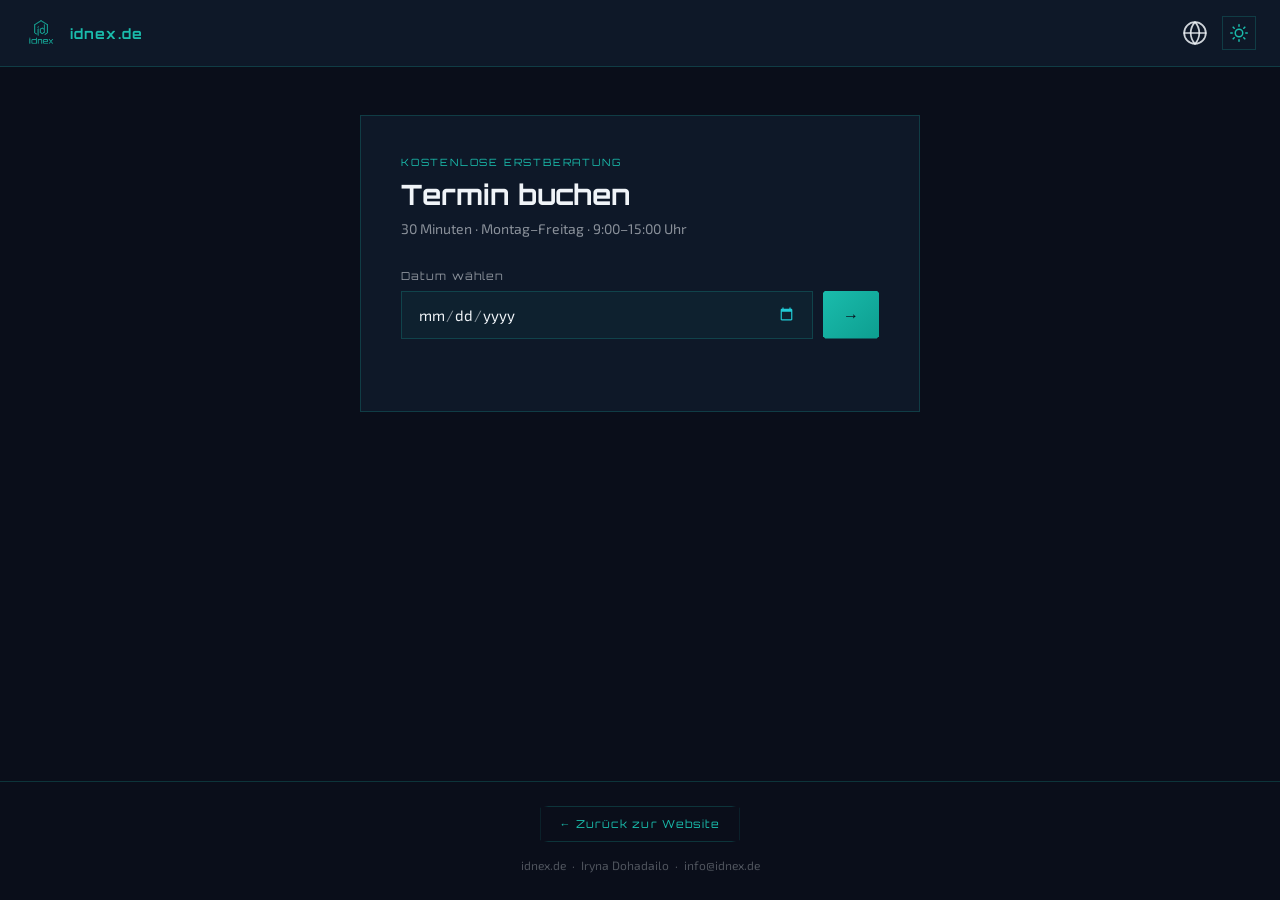
==== book.html @ 9dc83cd9 "feat: booking page, DSGVO consent, contact redesign, root domain - Add book.html: custom ERPNext app" ====
<!DOCTYPE html>
<html lang="de">
<head>
  <meta charset="UTF-8">
  <meta name="viewport" content="width=device-width, initial-scale=1.0">
  <title>Termin buchen — idnex.de</title>
  <meta name="description" content="Kostenlose Erstberatung buchen mit Iryna Dohadailo — IT-Automatisierung, ERPNext, Hamburg/Deutschland.">
  <meta name="robots" content="noindex">
  <script>(function(){var t=localStorage.getItem('idnex-theme');if(t==='light')document.documentElement.setAttribute('data-theme','light');}());</script>
  <link rel="preconnect" href="https://fonts.googleapis.com">
  <link rel="preconnect" href="https://fonts.gstatic.com" crossorigin>
  <link href="https://fonts.googleapis.com/css2?family=Orbitron:wght@400;700;900&family=Exo+2:wght@300;400;500;600&display=swap" rel="stylesheet">
  <style>
    *, *::before, *::after { box-sizing: border-box; margin: 0; padding: 0; }

    :root {
      --cyan:   #1ABCAC;
      --teal:   #0D9E90;
      --dark:   #0A0E1A;
      --mid:    #0E1828;
      --light:  #F0F4F8;
      --muted:  rgba(240,244,248,0.55);
      --border: rgba(26,188,172,0.22);
      --clip:   polygon(4% 0%, 96% 0%, 100% 5%, 100% 95%, 96% 100%, 4% 100%, 0% 95%, 0% 5%);
    }
    [data-theme="light"] {
      --cyan:   #0A8880;
      --teal:   #087A6E;
      --dark:   #F0F7F6;
      --mid:    #E4F2F0;
      --light:  #0A1A18;
      --muted:  rgba(10,26,24,0.55);
      --border: rgba(10,136,128,0.28);
    }

    html { font-size: 16px; scroll-behavior: smooth; }
    body {
      background: var(--dark);
      color: var(--light);
      font-family: 'Exo 2', sans-serif;
      min-height: 100vh;
      display: flex;
      flex-direction: column;
    }

    /* HEADER */
    .bk-header {
      background: var(--mid);
      border-bottom: 1px solid var(--border);
      padding: 14px 24px;
      display: flex;
      align-items: center;
      justify-content: space-between;
      gap: 16px;
    }
    .bk-logo {
      display: flex;
      align-items: center;
      gap: 12px;
      text-decoration: none;
    }
    .bk-logo img { height: 34px; width: auto; }
    .bk-logo-text {
      font-family: 'Orbitron', sans-serif;
      font-size: 14px;
      font-weight: 700;
      color: var(--cyan);
      letter-spacing: 0.08em;
    }

    /* Controls wrapper */
    .bk-controls {
      display: flex;
      align-items: center;
      gap: 8px;
    }

    /* Lang switcher — globe + dropdown */
    .bk-lang-switcher {
      position: relative;
    }
    .bk-lang-btn {
      background: none;
      border: none;
      cursor: pointer;
      padding: 6px;
      display: flex;
      align-items: center;
      justify-content: center;
    }
    .bk-icon-globe {
      width: 26px;
      height: 26px;
      color: rgba(240,244,248,0.85);
      transition: color 0.2s;
    }
    [data-theme="light"] .bk-icon-globe { color: rgba(10,26,24,0.75); }
    .bk-lang-btn:hover .bk-icon-globe { color: var(--cyan); }

    .bk-lang-list {
      display: none;
      position: absolute;
      top: calc(100% + 4px);
      right: 0;
      background: var(--mid);
      border: 1px solid var(--border);
      list-style: none;
      padding: 4px 0;
      min-width: 60px;
      z-index: 100;
      box-shadow: 0 8px 24px rgba(0,0,0,0.4);
    }
    .bk-lang-list.is-open { display: block; }
    .bk-lang-list li a {
      display: block;
      padding: 7px 12px;
      color: var(--light);
      text-decoration: none;
      font-family: 'Orbitron', sans-serif;
      font-size: 12px;
      font-weight: 600;
      letter-spacing: 0.08em;
      text-align: center;
      transition: background 0.15s, color 0.15s;
    }
    .bk-lang-list li a:hover,
    .bk-lang-list li a.is-active {
      background: linear-gradient(135deg, var(--cyan), var(--teal));
      color: var(--dark);
    }

    /* Theme toggle */
    .bk-theme-toggle {
      display: flex;
      align-items: center;
      justify-content: center;
      width: 34px;
      height: 34px;
      background: transparent;
      border: 1px solid var(--border);
      cursor: pointer;
      color: var(--cyan);
      transition: all 0.2s;
      padding: 0;
      flex-shrink: 0;
    }
    .bk-theme-toggle:hover {
      background: rgba(26,188,172,0.10);
      border-color: var(--cyan);
    }
    .bk-theme-icon { display: block; pointer-events: none; }

    /* MAIN */
    .bk-main {
      flex: 1;
      display: flex;
      align-items: flex-start;
      justify-content: center;
      padding: 48px 16px 64px;
    }

    /* CARD */
    .bk-card {
      width: 100%;
      max-width: 560px;
      background: var(--mid);
      border: 1px solid var(--border);
      padding: 40px 40px 48px;
    }
    @media (max-width: 600px) {
      .bk-card { padding: 28px 20px 36px; }
    }

    .bk-eyebrow {
      font-family: 'Orbitron', sans-serif;
      font-size: 10px;
      letter-spacing: 0.18em;
      text-transform: uppercase;
      color: var(--cyan);
      margin-bottom: 10px;
    }
    .bk-title {
      font-family: 'Orbitron', sans-serif;
      font-size: clamp(20px, 5vw, 28px);
      font-weight: 700;
      line-height: 1.2;
      margin-bottom: 8px;
    }
    .bk-subtitle {
      font-size: 14px;
      color: var(--muted);
      margin-bottom: 32px;
    }

    /* STEP */
    .bk-step { display: none; }
    .bk-step.active { display: block; }

    /* DATE PICKER */
    .date-label {
      font-family: 'Orbitron', sans-serif;
      font-size: 11px;
      letter-spacing: 0.1em;
      color: var(--muted);
      margin-bottom: 8px;
      display: block;
    }
    #booking-date {
      width: 100%;
      background: rgba(26,188,172,0.05);
      border: 1px solid var(--border);
      color: var(--light);
      font-family: 'Exo 2', sans-serif;
      font-size: 15px;
      padding: 13px 16px;
      outline: none;
      appearance: none;
      -webkit-appearance: none;
      cursor: pointer;
      transition: border-color 0.2s;
    }
    #booking-date:focus { border-color: var(--cyan); }
    #booking-date::-webkit-calendar-picker-indicator {
      filter: invert(0.7) sepia(1) saturate(4) hue-rotate(135deg);
      cursor: pointer;
      opacity: 0.8;
    }
    #booking-date::-webkit-datetime-edit-fields-wrapper { color: var(--light); }
    #booking-date::-webkit-datetime-edit-text { color: var(--muted); }
    #booking-date::-webkit-inner-spin-button { display: none; }

    /* DATE ROW */
    .date-input-row {
      display: flex;
      gap: 10px;
      margin-bottom: 24px;
    }
    .date-input-row #booking-date {
      flex: 1;
    }
    .load-slots-btn {
      background: linear-gradient(135deg, var(--cyan) 0%, var(--teal) 100%);
      color: var(--dark);
      border: none;
      font-family: 'Orbitron', sans-serif;
      font-size: 16px;
      font-weight: 700;
      padding: 0 20px;
      cursor: pointer;
      clip-path: var(--clip);
      flex-shrink: 0;
      transition: opacity 0.2s;
    }
    .load-slots-btn:hover { opacity: 0.85; }
    .load-slots-btn:disabled { opacity: 0.4; cursor: not-allowed; }

    /* SLOTS */
    .slots-loading {
      font-size: 14px;
      color: var(--muted);
      padding: 16px 0;
    }
    .slots-empty {
      font-size: 14px;
      color: var(--muted);
      padding: 16px 0;
      border-left: 2px solid var(--teal);
      padding-left: 12px;
    }
    .slots-grid {
      display: flex;
      flex-wrap: wrap;
      gap: 10px;
      margin-top: 4px;
    }
    .slot-btn {
      background: rgba(13,158,144,0.08);
      border: 1px solid rgba(26,188,172,0.4);
      color: var(--cyan);
      font-family: 'Orbitron', sans-serif;
      font-size: 12px;
      letter-spacing: 0.05em;
      padding: 10px 18px;
      cursor: pointer;
      clip-path: var(--clip);
      transition: all 0.18s;
      min-width: 80px;
      text-align: center;
    }
    .slot-btn:hover, .slot-btn:focus {
      background: rgba(26,188,172,0.18);
      border-color: var(--cyan);
      outline: none;
    }
    .slot-btn:disabled {
      opacity: 0.35;
      cursor: not-allowed;
    }

    /* SELECTED SLOT DISPLAY */
    .selected-slot-bar {
      display: flex;
      align-items: center;
      gap: 12px;
      justify-content: space-between;
      background: rgba(26,188,172,0.08);
      border: 1px solid var(--border);
      padding: 12px 16px;
      margin-bottom: 28px;
    }
    .selected-slot-text {
      font-family: 'Orbitron', sans-serif;
      font-size: 13px;
      color: var(--cyan);
    }
    .change-btn {
      background: none;
      border: 1px solid var(--border);
      color: var(--muted);
      font-family: 'Orbitron', sans-serif;
      font-size: 10px;
      letter-spacing: 0.08em;
      padding: 6px 12px;
      cursor: pointer;
      white-space: nowrap;
      transition: all 0.2s;
    }
    .change-btn:hover { border-color: var(--cyan); color: var(--cyan); }

    /* FORM */
    .bk-field { margin-bottom: 16px; }
    .bk-field label {
      display: block;
      font-family: 'Orbitron', sans-serif;
      font-size: 10px;
      letter-spacing: 0.1em;
      color: var(--muted);
      margin-bottom: 6px;
    }
    .bk-field input,
    .bk-field textarea {
      width: 100%;
      background: rgba(26,188,172,0.05);
      border: 1px solid var(--border);
      color: var(--light);
      font-family: 'Exo 2', sans-serif;
      font-size: 15px;
      padding: 12px 14px;
      outline: none;
      resize: none;
      transition: border-color 0.2s;
    }
    .bk-field input:focus,
    .bk-field textarea:focus { border-color: var(--cyan); }
    .bk-field input::placeholder,
    .bk-field textarea::placeholder { color: rgba(240,244,248,0.3); }
    .bk-field textarea { min-height: 90px; }

    /* SUBMIT BUTTON */
    .bk-submit {
      display: block;
      width: 100%;
      background: linear-gradient(135deg, var(--cyan) 0%, var(--teal) 100%);
      color: var(--dark);
      font-family: 'Orbitron', sans-serif;
      font-size: 12px;
      font-weight: 700;
      letter-spacing: 0.1em;
      text-transform: uppercase;
      padding: 16px 24px;
      border: none;
      cursor: pointer;
      clip-path: var(--clip);
      margin-top: 24px;
      transition: opacity 0.2s;
    }
    .bk-submit:hover:not(:disabled) { opacity: 0.88; }
    .bk-submit:disabled { opacity: 0.5; cursor: not-allowed; }

    /* TERMS */
    .bk-terms {
      font-size: 11px;
      color: var(--muted);
      text-align: center;
      margin-top: 14px;
      line-height: 1.5;
    }
    .bk-terms a { color: var(--cyan); text-decoration: underline; }
    .bk-terms a:hover { opacity: 0.8; }

    /* STATUS */
    .bk-status {
      margin-top: 12px;
      font-size: 14px;
      min-height: 20px;
    }
    .bk-status.ok { color: var(--cyan); }
    .bk-status.err { color: #ff6b6b; }

    /* SUCCESS SCREEN */
    .success-icon {
      width: 56px;
      height: 56px;
      border: 2px solid var(--cyan);
      clip-path: var(--clip);
      display: flex;
      align-items: center;
      justify-content: center;
      margin-bottom: 24px;
    }
    .success-icon svg { width: 28px; height: 28px; fill: none; stroke: var(--cyan); stroke-width: 2.5; stroke-linecap: round; stroke-linejoin: round; }
    .success-title {
      font-family: 'Orbitron', sans-serif;
      font-size: 22px;
      font-weight: 700;
      color: var(--cyan);
      margin-bottom: 12px;
    }
    .success-text {
      font-size: 15px;
      color: var(--muted);
      line-height: 1.6;
      margin-bottom: 32px;
    }
    .success-detail {
      background: rgba(26,188,172,0.08);
      border: 1px solid var(--border);
      padding: 14px 18px;
      font-size: 14px;
      margin-bottom: 32px;
    }
    .success-detail strong {
      color: var(--cyan);
      font-family: 'Orbitron', sans-serif;
      font-size: 12px;
    }

    /* BACK LINK */
    .bk-back {
      display: inline-block;
      color: var(--cyan);
      font-family: 'Orbitron', sans-serif;
      font-size: 11px;
      letter-spacing: 0.1em;
      text-decoration: none;
      border: 1px solid var(--border);
      padding: 10px 18px;
      clip-path: var(--clip);
      transition: all 0.2s;
    }
    .bk-back:hover { border-color: var(--cyan); background: rgba(26,188,172,0.07); }

    /* FOOTER */
    .bk-footer {
      padding: 24px 24px 28px;
      text-align: center;
      border-top: 1px solid var(--border);
      display: flex;
      flex-direction: column;
      align-items: center;
      gap: 16px;
    }
    .bk-back--footer {
      font-size: 11px;
    }
    .bk-footer-info {
      font-size: 12px;
      color: rgba(240,244,248,0.3);
    }
    [data-theme="light"] .bk-footer-info { color: rgba(10,26,24,0.35); }

    /* DATENSCHUTZ MODAL */
    .ds-overlay {
      display: none;
      position: fixed;
      inset: 0;
      background: rgba(10,14,26,0.82);
      z-index: 9000;
      padding: 24px 16px;
      overflow-y: auto;
    }
    .ds-overlay.is-open { display: flex; align-items: flex-start; justify-content: center; }
    .ds-box {
      background: var(--mid);
      border: 1px solid var(--border);
      max-width: 640px;
      width: 100%;
      padding: 32px 28px;
      position: relative;
      margin: auto;
    }
    .ds-close {
      position: absolute;
      top: 12px;
      right: 16px;
      background: none;
      border: none;
      color: var(--muted);
      font-size: 22px;
      cursor: pointer;
      line-height: 1;
      padding: 4px 8px;
    }
    .ds-close:hover { color: var(--cyan); }
    .ds-body { font-size: 13px; line-height: 1.7; color: var(--light); }
    .ds-body h3 { font-family: 'Orbitron', sans-serif; font-size: 13px; margin: 20px 0 6px; color: var(--cyan); }
    .ds-body h3:first-child { margin-top: 0; }
    .ds-body p { margin-bottom: 10px; }
    .ds-body a { color: var(--cyan); }
    .ds-body ul { padding-left: 18px; margin-bottom: 10px; }
    .ds-body li { margin-bottom: 4px; }
  </style>
</head>
<body>

<header class="bk-header">
  <a class="bk-logo" href="https://idnex.de/">
    <img src="images/logo_brand.png" alt="idnex logo">
    <span class="bk-logo-text">idnex.de</span>
  </a>
  <div class="bk-controls">
    <div class="bk-lang-switcher">
      <button class="bk-lang-btn" type="button" id="bk-lang-btn" aria-label="Sprache wählen">
        <svg class="bk-icon-globe" width="26" height="26" viewBox="0 0 24 24" fill="none" stroke="currentColor" stroke-width="1.6" stroke-linecap="round" stroke-linejoin="round">
          <circle cx="12" cy="12" r="10"/><line x1="2" y1="12" x2="22" y2="12"/>
          <path d="M12 2a15.3 15.3 0 0 1 4 10 15.3 15.3 0 0 1-4 10 15.3 15.3 0 0 1-4-10 15.3 15.3 0 0 1 4-10z"/>
        </svg>
      </button>
      <ul class="bk-lang-list" id="bk-lang-list">
        <li><a href="#" data-lang="de">DE</a></li>
        <li><a href="#" data-lang="en">EN</a></li>
        <li><a href="#" data-lang="ua">UA</a></li>
        <li><a href="#" data-lang="ru">RU</a></li>
      </ul>
    </div>
    <button id="bk-theme-toggle" class="bk-theme-toggle" type="button" aria-label="Farbschema wechseln">
      <svg class="bk-theme-icon bk-theme-icon--sun" width="18" height="18" viewBox="0 0 24 24" fill="none" stroke="currentColor" stroke-width="2" stroke-linecap="round" stroke-linejoin="round">
        <circle cx="12" cy="12" r="5"/><line x1="12" y1="1" x2="12" y2="3"/><line x1="12" y1="21" x2="12" y2="23"/>
        <line x1="4.22" y1="4.22" x2="5.64" y2="5.64"/><line x1="18.36" y1="18.36" x2="19.78" y2="19.78"/>
        <line x1="1" y1="12" x2="3" y2="12"/><line x1="21" y1="12" x2="23" y2="12"/>
        <line x1="4.22" y1="19.78" x2="5.64" y2="18.36"/><line x1="18.36" y1="5.64" x2="19.78" y2="4.22"/>
      </svg>
      <svg class="bk-theme-icon bk-theme-icon--moon" width="18" height="18" style="display:none" viewBox="0 0 24 24" fill="none" stroke="currentColor" stroke-width="2" stroke-linecap="round" stroke-linejoin="round">
        <path d="M21 12.79A9 9 0 1 1 11.21 3 7 7 0 0 0 21 12.79z"/>
      </svg>
    </button>
  </div>
</header>

<main class="bk-main">
  <div class="bk-card">
    <p class="bk-eyebrow" id="t-eyebrow">Kostenlose Erstberatung</p>
    <h1 class="bk-title" id="t-title">Termin buchen</h1>
    <p class="bk-subtitle" id="t-subtitle">30 Minuten · Montag–Freitag · 9:00–15:00 Uhr</p>

    <!-- STEP 1: DATE + SLOTS -->
    <div class="bk-step active" id="step-date">
      <label class="date-label" id="t-date-label" for="booking-date">Datum wählen</label>
      <div class="date-input-row">
        <input type="date" id="booking-date">
        <button type="button" class="load-slots-btn" id="load-slots-btn" onclick="window._bkLoad()">→</button>
      </div>
      <div id="slots-area"></div>
    </div>

    <!-- STEP 2: FORM -->
    <div class="bk-step" id="step-form">
      <div class="selected-slot-bar">
        <span class="selected-slot-text" id="selected-slot-label"></span>
        <button class="change-btn" id="change-btn">Ändern</button>
      </div>

      <form id="booking-form" novalidate autocomplete="off">
        <div class="bk-field">
          <label id="t-name-label" for="bk-name">Name *</label>
          <input type="text" id="bk-name" autocomplete="name" placeholder="Max Mustermann">
        </div>
        <div class="bk-field">
          <label id="t-email-label" for="bk-email">E-Mail *</label>
          <input type="email" id="bk-email" autocomplete="email" placeholder="name@firma.de">
        </div>
        <div class="bk-field">
          <label id="t-phone-label" for="bk-phone">Telefon</label>
          <input type="tel" id="bk-phone" autocomplete="tel" placeholder="+49 ...">
        </div>
        <div class="bk-field">
          <label id="t-notes-label" for="bk-notes">Thema / Nachricht</label>
          <textarea id="bk-notes" placeholder="Womit kann ich Ihnen helfen?"></textarea>
        </div>
        <button class="bk-submit" type="submit" id="bk-submit-btn">Termin bestätigen →</button>
        <p class="bk-terms" id="t-bk-terms">Mit der Buchung stimmen Sie unserer <a href="https://idnex.de/" target="_blank">Datenschutzerklärung</a> zu.</p>
      </form>
      <div class="bk-status" id="bk-status" role="alert" aria-live="polite"></div>
    </div>

    <!-- STEP 3: SUCCESS -->
    <div class="bk-step" id="step-success">
      <div class="success-icon">
        <svg viewBox="0 0 24 24"><polyline points="20 6 9 17 4 12"/></svg>
      </div>
      <h2 class="success-title" id="t-success-title">Termin angefragt!</h2>
      <p class="success-text" id="t-success-text">Sie erhalten in Kürze eine Bestätigungs-E-Mail. Ich freue mich auf unser Gespräch.</p>
      <div class="success-detail" id="success-detail"></div>
      <a class="bk-back" href="https://idnex.de/" id="t-back-btn">← Zurück zur Website</a>
    </div>
  </div>
</main>

<footer class="bk-footer">
  <a class="bk-back bk-back--footer" href="https://idnex.de/" data-i18n="back_btn">← Zurück zur Website</a>
  <p class="bk-footer-info">idnex.de &nbsp;·&nbsp; Iryna Dohadailo &nbsp;·&nbsp; info@idnex.de</p>
</footer>

<!-- Datenschutz modal -->
<div id="ds-modal" class="ds-overlay" role="dialog" aria-modal="true" aria-labelledby="ds-title">
  <div class="ds-box">
    <button class="ds-close" id="ds-close" aria-label="Schließen">&times;</button>
    <div class="ds-body" id="ds-body"></div>
  </div>
</div>

<script>
(function () {
  var ERP   = 'https://erp.idnex.de/api/method/erpnext.www.book_appointment.index.';
  var TOKEN = 'token e48df49ba1f2f34:70db560d7fd1823';
  var TZ  = 'Europe/Berlin';

  var T = {
    de: {
      eyebrow:       'Kostenlose Erstberatung',
      title:         'Termin buchen',
      subtitle:      '30 Minuten · Montag–Freitag · 9:00–15:00 Uhr',
      date_label:    'Datum wählen',
      loading:       'Lade verfügbare Zeiten…',
      no_slots:      'Keine Termine an diesem Tag verfügbar. Bitte wählen Sie einen anderen Tag.',
      change:        'Ändern',
      name_label:    'Name *',
      email_label:   'E-Mail *',
      phone_label:   'Telefon',
      notes_label:   'Thema / Nachricht',
      name_ph:       'Max Mustermann',
      email_ph:      'name@firma.de',
      phone_ph:      '+49 ...',
      notes_ph:      'Womit kann ich Ihnen helfen?',
      submit_btn:    'Termin bestätigen →',
      sending:       'Wird gesendet…',
      success_title: 'Termin angefragt!',
      success_text:  'Sie erhalten in Kürze eine Bestätigungs-E-Mail. Ich freue mich auf unser Gespräch.',
      back_btn:      '← Zurück zur Website',
      terms:         'Mit der Buchung stimmen Sie unserer <a href="#" class="ds-open">Datenschutzerklärung</a> zu.',
      err_name:      'Bitte geben Sie Ihren Namen ein.',
      err_email:     'Bitte geben Sie eine gültige E-Mail-Adresse ein.',
      err_generic:   'Etwas ist schiefgelaufen. Bitte schreiben Sie uns direkt an info@idnex.de',
      booked_for:    'Termin am',
      at:            'um',
      ds_html:       '<h3>Datenschutzerklärung</h3><h3>Verantwortliche Stelle</h3><p>Iryna Dohadailo · Feldstraße 24, 25335 Elmshorn<br>E-Mail: <a href="mailto:info@idnex.de">info@idnex.de</a> · Tel: <a href="tel:+491752538771">+49 175 253 8771</a></p><h3>Terminbuchung</h3><p>Bei der Buchung werden Ihre Angaben (Name, E-Mail, Telefon, Thema) in unserem ERPNext-System (erp.idnex.de, Hetzner, Deutschland) gespeichert. Keine Weitergabe an Dritte. Rechtsgrundlage: Art. 6 Abs. 1 lit. b DSGVO.</p><h3>Ihre Rechte</h3><ul><li>Auskunft (Art. 15 DSGVO)</li><li>Berichtigung (Art. 16 DSGVO)</li><li>Löschung (Art. 17 DSGVO)</li><li>Widerspruch (Art. 21 DSGVO)</li></ul><p>Anfragen: <a href="mailto:info@idnex.de">info@idnex.de</a></p><h3>Vollständige Datenschutzerklärung</h3><p><a href="https://idnex.de/" target="_blank">idnex.de/idnex/</a> → Datenschutz (im Footer)</p>',
    },
    en: {
      eyebrow:       'Free initial consultation',
      title:         'Book appointment',
      subtitle:      '30 minutes · Monday–Friday · 9:00–15:00',
      date_label:    'Select a date',
      loading:       'Loading available times…',
      no_slots:      'No appointments available on this day. Please choose another date.',
      change:        'Change',
      name_label:    'Name *',
      email_label:   'E-Mail *',
      phone_label:   'Phone',
      notes_label:   'Topic / Message',
      name_ph:       'John Smith',
      email_ph:      'name@company.com',
      phone_ph:      '+49 ...',
      notes_ph:      'How can I help you?',
      submit_btn:    'Confirm appointment →',
      sending:       'Sending…',
      success_title: 'Appointment requested!',
      success_text:  'You will receive a confirmation email shortly. Looking forward to our meeting.',
      back_btn:      '← Back to website',
      terms:         'By booking you agree to our <a href="#" class="ds-open">Privacy Policy</a>.',
      err_name:      'Please enter your name.',
      err_email:     'Please enter a valid email address.',
      err_generic:   'Something went wrong. Please email us at info@idnex.de',
      booked_for:    'Appointment on',
      at:            'at',
      ds_html:       '<h3>Privacy Policy</h3><h3>Controller</h3><p>Iryna Dohadailo · Feldstraße 24, 25335 Elmshorn<br>E-Mail: <a href="mailto:info@idnex.de">info@idnex.de</a> · Tel: <a href="tel:+491752538771">+49 175 253 8771</a></p><h3>Appointment Booking</h3><p>When booking, your data (name, email, phone, topic) is stored in our ERPNext system (erp.idnex.de, Hetzner, Germany). No data is shared with third parties. Legal basis: Art. 6(1)(b) GDPR.</p><h3>Your Rights</h3><ul><li>Access (Art. 15 GDPR)</li><li>Rectification (Art. 16 GDPR)</li><li>Erasure (Art. 17 GDPR)</li><li>Objection (Art. 21 GDPR)</li></ul><p>Requests: <a href="mailto:info@idnex.de">info@idnex.de</a></p><h3>Full Privacy Policy</h3><p><a href="https://idnex.de/" target="_blank">idnex.de/idnex/</a> → Privacy Policy (in Footer)</p>',
    },
    ua: {
      eyebrow:       'Безкоштовна перша консультація',
      title:         'Записатись на зустріч',
      subtitle:      '30 хвилин · Понеділок–П\'ятниця · 9:00–15:00',
      date_label:    'Виберіть дату',
      loading:       'Завантаження доступного часу…',
      no_slots:      'Немає вільних слотів на цей день. Будь ласка, виберіть інший день.',
      change:        'Змінити',
      name_label:    'Ім\'я *',
      email_label:   'E-Mail *',
      phone_label:   'Телефон',
      notes_label:   'Тема / Повідомлення',
      name_ph:       'Іван Іваненко',
      email_ph:      'name@firma.de',
      phone_ph:      '+49 ...',
      notes_ph:      'Чим я можу вам допомогти?',
      submit_btn:    'Підтвердити зустріч →',
      sending:       'Надсилання…',
      success_title: 'Зустріч заброньовано!',
      success_text:  'Ви незабаром отримаєте лист з підтвердженням. Чекаю на нашу зустріч.',
      back_btn:      '← Повернутися на сайт',
      terms:         'Бронюючи зустріч, ви погоджуєтесь з нашою <a href="#" class="ds-open">Політикою конфіденційності</a>.',
      err_name:      'Будь ласка, введіть ваше ім\'я.',
      err_email:     'Будь ласка, введіть дійсну адресу електронної пошти.',
      err_generic:   'Щось пішло не так. Напишіть нам на info@idnex.de',
      booked_for:    'Зустріч на',
      at:            'о',
      ds_html:       '<h3>Політика конфіденційності</h3><h3>Відповідальна особа</h3><p>Iryna Dohadailo · Feldstraße 24, 25335 Elmshorn<br>E-Mail: <a href="mailto:info@idnex.de">info@idnex.de</a> · Tel: <a href="tel:+491752538771">+49 175 253 8771</a></p><h3>Бронювання зустрічі</h3><p>При бронюванні ваші дані (ім\'я, e-mail, телефон, тема) зберігаються в нашій системі ERPNext (erp.idnex.de, Hetzner, Німеччина). Дані не передаються третім особам. Правова підстава: ст. 6(1)(b) GDPR.</p><h3>Ваші права</h3><ul><li>Доступ до даних (ст. 15 GDPR)</li><li>Виправлення (ст. 16 GDPR)</li><li>Видалення (ст. 17 GDPR)</li><li>Заперечення (ст. 21 GDPR)</li></ul><p>Запити: <a href="mailto:info@idnex.de">info@idnex.de</a></p><h3>Повна політика конфіденційності</h3><p><a href="https://idnex.de/" target="_blank">idnex.de/idnex/</a> → Datenschutz (у футері)</p>',
    },
    ru: {
      eyebrow:       'Бесплатная первичная консультация',
      title:         'Записаться на встречу',
      subtitle:      '30 минут · Понедельник–Пятница · 9:00–15:00',
      date_label:    'Выберите дату',
      loading:       'Загрузка доступного времени…',
      no_slots:      'Нет свободных слотов на этот день. Пожалуйста, выберите другой день.',
      change:        'Изменить',
      name_label:    'Имя *',
      email_label:   'E-Mail *',
      phone_label:   'Телефон',
      notes_label:   'Тема / Сообщение',
      name_ph:       'Иван Иванов',
      email_ph:      'name@firma.de',
      phone_ph:      '+49 ...',
      notes_ph:      'Чем я могу вам помочь?',
      submit_btn:    'Подтвердить встречу →',
      sending:       'Отправка…',
      success_title: 'Встреча забронирована!',
      success_text:  'Вы скоро получите письмо с подтверждением. Жду нашей встречи.',
      back_btn:      '← Вернуться на сайт',
      terms:         'Бронируя встречу, вы соглашаетесь с нашей <a href="#" class="ds-open">Политикой конфиденциальности</a>.',
      err_name:      'Пожалуйста, введите ваше имя.',
      err_email:     'Пожалуйста, введите корректный адрес электронной почты.',
      err_generic:   'Что-то пошло не так. Напишите нам на info@idnex.de',
      booked_for:    'Встреча на',
      at:            'в',
      ds_html:       '<h3>Политика конфиденциальности</h3><h3>Ответственное лицо</h3><p>Iryna Dohadailo · Feldstraße 24, 25335 Elmshorn<br>E-Mail: <a href="mailto:info@idnex.de">info@idnex.de</a> · Tel: <a href="tel:+491752538771">+49 175 253 8771</a></p><h3>Бронирование встречи</h3><p>При бронировании ваши данные (имя, e-mail, телефон, тема) сохраняются в нашей системе ERPNext (erp.idnex.de, Hetzner, Германия). Данные не передаются третьим лицам. Правовое основание: ст. 6(1)(b) GDPR.</p><h3>Ваши права</h3><ul><li>Доступ к данным (ст. 15 GDPR)</li><li>Исправление (ст. 16 GDPR)</li><li>Удаление (ст. 17 GDPR)</li><li>Возражение (ст. 21 GDPR)</li></ul><p>Запросы: <a href="mailto:info@idnex.de">info@idnex.de</a></p><h3>Полная политика конфиденциальности</h3><p><a href="https://idnex.de/" target="_blank">idnex.de/idnex/</a> → Datenschutz (в подвале)</p>',
    }
  };

  var lang = 'de';
  var selectedDate = '';
  var selectedTime = '';

  function t(key) {
    return (T[lang] || T.de)[key] || '';
  }

  function getLang() {
    // Only use URL param (set by main site link) — never inherit main site's localStorage lang
    var p = new URLSearchParams(window.location.search).get('lang');
    return (p && T[p]) ? p : 'de';
  }

  function setLang(l) {
    if (!T[l]) return;
    lang = l;
    // Don't write to localStorage — keeps book.html language independent of main site
    var url = new URL(window.location.href);
    url.searchParams.set('lang', l);
    window.history.replaceState({}, '', url.toString());
    applyTranslations();
    updateLangButtons();
  }

  function applyTranslations() {
    document.getElementById('t-eyebrow').textContent = t('eyebrow');
    document.getElementById('t-title').textContent = t('title');
    document.getElementById('t-subtitle').textContent = t('subtitle');
    document.getElementById('t-date-label').textContent = t('date_label');
    document.getElementById('change-btn').textContent = t('change');
    document.getElementById('t-name-label').textContent = t('name_label');
    document.getElementById('t-email-label').textContent = t('email_label');
    document.getElementById('t-phone-label').textContent = t('phone_label');
    document.getElementById('t-notes-label').textContent = t('notes_label');
    document.getElementById('bk-name').placeholder = t('name_ph');
    document.getElementById('bk-email').placeholder = t('email_ph');
    document.getElementById('bk-phone').placeholder = t('phone_ph');
    document.getElementById('bk-notes').placeholder = t('notes_ph');
    document.getElementById('bk-submit-btn').textContent = t('submit_btn');
    document.getElementById('t-bk-terms').innerHTML = t('terms');
    document.getElementById('ds-body').innerHTML = t('ds_html');
    document.getElementById('t-success-title').textContent = t('success_title');
    document.getElementById('t-success-text').textContent = t('success_text');
    document.querySelectorAll('[data-i18n="back_btn"], #t-back-btn').forEach(function(el) {
      el.textContent = t('back_btn');
    });
    document.querySelector('#lang-switcher .active') && null;
    document.title = t('title') + ' — idnex.de';
    document.documentElement.lang = lang === 'ua' ? 'uk' : lang;
  }

  function updateLangButtons() {
    document.querySelectorAll('#bk-lang-list [data-lang]').forEach(function (a) {
      a.classList.toggle('is-active', a.dataset.lang === lang);
    });
  }

  function showStep(id) {
    document.querySelectorAll('.bk-step').forEach(function (el) {
      el.classList.remove('active');
    });
    document.getElementById(id).classList.add('active');
  }

  function formatDateDisplay(dateStr) {
    var parts = dateStr.split('-');
    var d = new Date(parseInt(parts[0]), parseInt(parts[1]) - 1, parseInt(parts[2]));
    var options = { weekday: 'long', day: 'numeric', month: 'long', year: 'numeric' };
    var locale = lang === 'ua' ? 'uk-UA' : lang === 'ru' ? 'ru-RU' : lang === 'en' ? 'en-US' : 'de-DE';
    return d.toLocaleDateString(locale, options);
  }

  function formatTimeDisplay(timeStr) {
    var parts = timeStr.split(':');
    return parts[0] + ':' + parts[1];
  }

  function loadSlots(dateStr) {
    var area = document.getElementById('slots-area');
    var loadBtn = document.getElementById('load-slots-btn');

    if (!dateStr) {
      area.innerHTML = '<div class="slots-empty" style="color:#ff6b6b">Bitte zuerst ein Datum wählen.</div>';
      return;
    }

    area.innerHTML = '<div class="slots-loading">' + t('loading') + '</div>';
    if (loadBtn) loadBtn.disabled = true;

    fetch(ERP + 'get_appointment_slots', {
      method: 'POST',
      headers: { 'Content-Type': 'application/json' },
      body: JSON.stringify({ date: dateStr, timezone: TZ })
    })
    .then(function (r) {
      if (!r.ok) throw new Error('HTTP ' + r.status);
      return r.json();
    })
    .then(function (data) {
      if (loadBtn) loadBtn.disabled = false;
      var slots = (data.message || []).filter(function (s) { return s.availability; });
      if (!slots.length) {
        area.innerHTML = '<div class="slots-empty">' + t('no_slots') + '</div>';
        return;
      }
      var grid = document.createElement('div');
      grid.className = 'slots-grid';
      slots.forEach(function (slot) {
        var timeRaw = slot.time;
        var timePart = timeRaw.replace(/^.*?(\d{2}:\d{2}:\d{2}).*$/, '$1');
        var btn = document.createElement('button');
        btn.className = 'slot-btn';
        btn.textContent = formatTimeDisplay(timePart);
        btn.type = 'button';
        btn.addEventListener('click', function () {
          selectedTime = timePart;
          selectedDate = dateStr;
          var label = formatDateDisplay(dateStr) + ', ' + formatTimeDisplay(timePart);
          document.getElementById('selected-slot-label').textContent = label;
          showStep('step-form');
          document.getElementById('bk-name').focus();
        });
        grid.appendChild(btn);
      });
      area.innerHTML = '';
      area.appendChild(grid);
    })
    .catch(function (err) {
      console.error('Slot loading failed:', err);
      if (loadBtn) loadBtn.disabled = false;
      area.innerHTML = '<div class="slots-empty" style="color:#ff6b6b;border-left-color:#ff6b6b">'
        + t('err_generic') + '</div>';
    });
  }

  function isValidEmail(v) {
    return /^[^\s@]+@[^\s@]+\.[^\s@]+$/.test(v);
  }

  function setStatus(text, type) {
    var el = document.getElementById('bk-status');
    el.textContent = text;
    el.className = 'bk-status' + (type ? ' ' + type : '');
  }

  function submitBooking(e) {
    e.preventDefault();
    var name  = document.getElementById('bk-name').value.trim();
    var email = document.getElementById('bk-email').value.trim();
    var phone = document.getElementById('bk-phone').value.trim();
    var notes = document.getElementById('bk-notes').value.trim();
    var btn   = document.getElementById('bk-submit-btn');

    if (!name) { setStatus(t('err_name'), 'err'); document.getElementById('bk-name').focus(); return; }
    if (!email || !isValidEmail(email)) { setStatus(t('err_email'), 'err'); document.getElementById('bk-email').focus(); return; }

    setStatus('', '');
    btn.disabled = true;
    btn.textContent = t('sending');

    var contact = JSON.stringify({ name: name, email: email, number: phone, notes: notes });

    fetch(ERP + 'create_appointment', {
      method: 'POST',
      headers: { 'Content-Type': 'application/json', 'Authorization': TOKEN },
      body: JSON.stringify({ date: selectedDate, time: selectedTime, tz: TZ, contact: contact })
    })
    .then(function (r) { return r.json(); })
    .then(function (data) {
      if (data.message && data.message.name) {
        var detail = document.getElementById('success-detail');
        detail.innerHTML = '<strong>' + t('booked_for') + ':</strong><br>' +
          formatDateDisplay(selectedDate) + ', ' + formatTimeDisplay(selectedTime) + ' Uhr<br><br>' +
          '<strong>E-Mail:</strong><br>' + email;
        showStep('step-success');
      } else if (data.exception && data.exception.indexOf('DuplicateEntryError') !== -1) {
        var detail2 = document.getElementById('success-detail');
        detail2.innerHTML = '<strong>' + t('booked_for') + ':</strong><br>' +
          formatDateDisplay(selectedDate) + ', ' + formatTimeDisplay(selectedTime) + ' Uhr<br><br>' +
          '<strong>E-Mail:</strong><br>' + email;
        showStep('step-success');
      } else {
        throw new Error(data.exception || 'unknown');
      }
    })
    .catch(function () {
      setStatus(t('err_generic'), 'err');
      btn.disabled = false;
      btn.textContent = t('submit_btn');
    });
  }

  function init() {
    lang = getLang();
    applyTranslations();
    updateLangButtons();

    // Language switcher — globe dropdown
    var langBtn  = document.getElementById('bk-lang-btn');
    var langList = document.getElementById('bk-lang-list');
    langBtn.addEventListener('click', function (e) {
      e.stopPropagation();
      langList.classList.toggle('is-open');
    });
    langList.addEventListener('click', function (e) {
      var a = e.target.closest('[data-lang]');
      if (!a) return;
      e.preventDefault();
      setLang(a.dataset.lang);
      langList.classList.remove('is-open');
    });
    document.addEventListener('click', function (e) {
      if (!langBtn.contains(e.target) && !langList.contains(e.target)) {
        langList.classList.remove('is-open');
      }
    });

    // Theme toggle
    var themeBtn  = document.getElementById('bk-theme-toggle');
    var sunIcon   = themeBtn.querySelector('.bk-theme-icon--sun');
    var moonIcon  = themeBtn.querySelector('.bk-theme-icon--moon');
    function syncThemeIcons() {
      var isLight = document.documentElement.getAttribute('data-theme') === 'light';
      sunIcon.style.display  = isLight ? 'none'  : 'block';
      moonIcon.style.display = isLight ? 'block' : 'none';
    }
    syncThemeIcons();
    themeBtn.addEventListener('click', function () {
      var isLight = document.documentElement.getAttribute('data-theme') === 'light';
      if (isLight) {
        document.documentElement.removeAttribute('data-theme');
        localStorage.setItem('idnex-theme', 'dark');
      } else {
        document.documentElement.setAttribute('data-theme', 'light');
        localStorage.setItem('idnex-theme', 'light');
      }
      syncThemeIcons();
    });

    // Date limits: today → today + 30 days
    var today = new Date();
    var maxDate = new Date();
    maxDate.setDate(maxDate.getDate() + 30);
    var dateInput = document.getElementById('booking-date');
    dateInput.min = today.toISOString().split('T')[0];
    dateInput.max = maxDate.toISOString().split('T')[0];

    function triggerSlotLoad() {
      var v = dateInput.value;
      if (!v) return;
      var parts = v.split('-');
      var d = new Date(+parts[0], +parts[1] - 1, +parts[2]);
      if (d.getDay() === 0 || d.getDay() === 6) {
        document.getElementById('slots-area').innerHTML =
          '<div class="slots-empty">' + t('no_slots') + '</div>';
        return;
      }
      loadSlots(v);
    }

    dateInput.addEventListener('change', triggerSlotLoad);
    dateInput.addEventListener('input',  triggerSlotLoad);

    document.getElementById('load-slots-btn').addEventListener('click', triggerSlotLoad);

    // Change slot button
    document.getElementById('change-btn').addEventListener('click', function () {
      showStep('step-date');
      document.getElementById('booking-date').focus();
    });

    // Form submit
    document.getElementById('booking-form').addEventListener('submit', submitBooking);
  }

  // DOM already ready (script at end of body) — call init directly
  try { init(); } catch(e) {
    document.getElementById('slots-area').innerHTML =
      '<div class="slots-empty" style="color:#ff6b6b">Init error: ' + e.message + '</div>';
  }

  // Global hook for inline onclick fallback
  window._bkLoad = function() {
    try { triggerSlotLoad(); } catch(e) {
      var area = document.getElementById('slots-area');
      if (area) area.innerHTML =
        '<div class="slots-empty" style="color:#ff6b6b">Error: ' + e.message + '</div>';
    }
  };
}());
</script>

<script>
(function() {
  var overlay = document.getElementById('ds-modal');
  var closeBtn = document.getElementById('ds-close');
  document.addEventListener('click', function(e) {
    var t = e.target.closest('.ds-open');
    if (t) { e.preventDefault(); overlay.classList.add('is-open'); }
  });
  closeBtn.addEventListener('click', function() { overlay.classList.remove('is-open'); });
  overlay.addEventListener('click', function(e) { if (e.target === overlay) overlay.classList.remove('is-open'); });
  document.addEventListener('keydown', function(e) { if (e.key === 'Escape') overlay.classList.remove('is-open'); });
}());
</script>
</body>
</html>
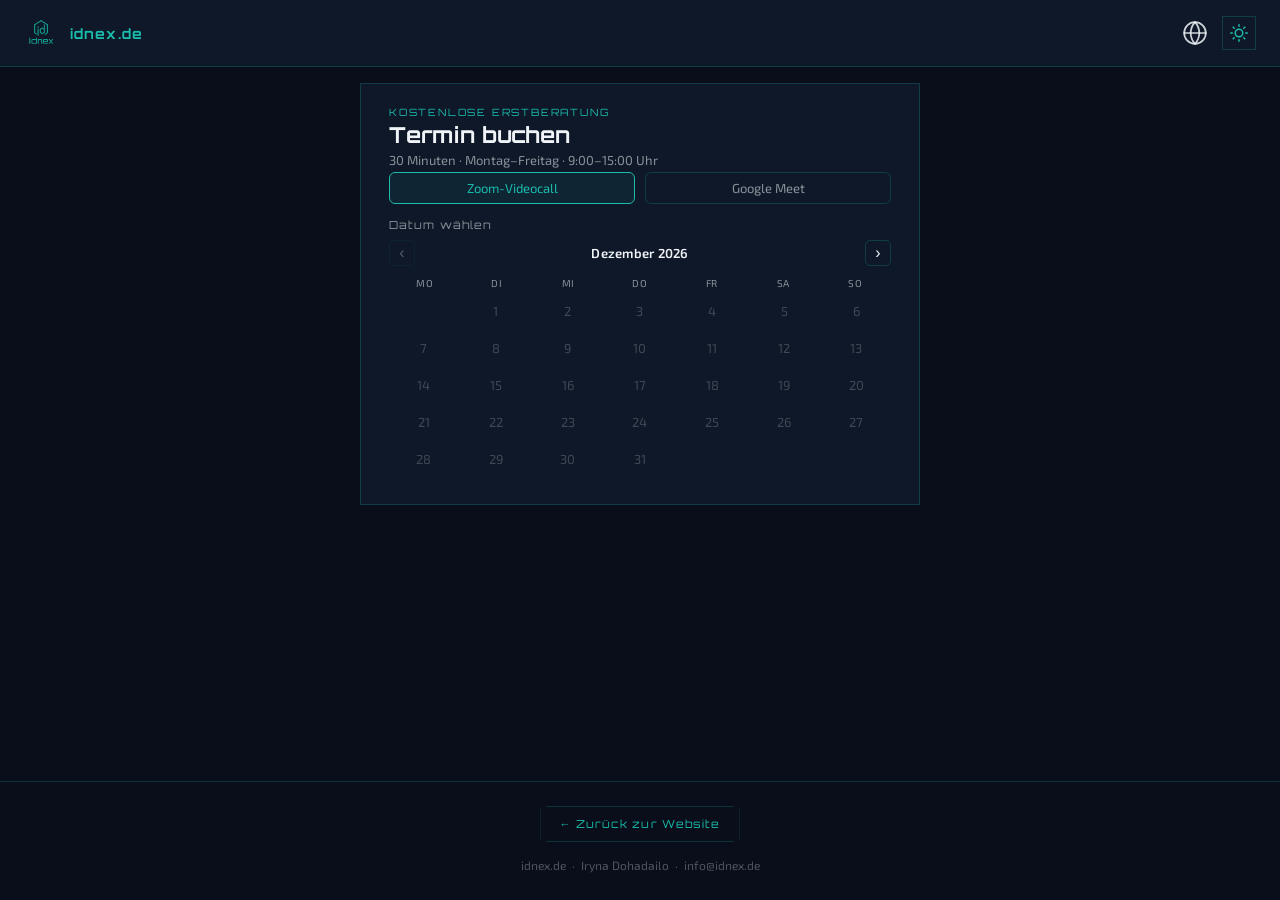
==== commit 301a9a44: "feat: booking form — compact calendar, multilingual dates, Zoom/Meet selector - Calendar cells: fixe" ====
--- a/book.html
+++ b/book.html
@@ -156,7 +156,7 @@
       display: flex;
       align-items: flex-start;
       justify-content: center;
-      padding: 48px 16px 64px;
+      padding: 16px 16px 24px;
     }
 
     /* CARD */
@@ -165,10 +165,10 @@
       max-width: 560px;
       background: var(--mid);
       border: 1px solid var(--border);
-      padding: 40px 40px 48px;
+      padding: 22px 28px 28px;
     }
     @media (max-width: 600px) {
-      .bk-card { padding: 28px 20px 36px; }
+      .bk-card { padding: 16px 16px 20px; }
     }
 
     .bk-eyebrow {
@@ -177,19 +177,25 @@
       letter-spacing: 0.18em;
       text-transform: uppercase;
       color: var(--cyan);
-      margin-bottom: 10px;
+      margin-bottom: 4px;
     }
     .bk-title {
       font-family: 'Orbitron', sans-serif;
-      font-size: clamp(20px, 5vw, 28px);
+      font-size: clamp(17px, 4vw, 22px);
       font-weight: 700;
       line-height: 1.2;
-      margin-bottom: 8px;
+      margin-bottom: 4px;
     }
     .bk-subtitle {
-      font-size: 14px;
+      font-size: 13px;
       color: var(--muted);
-      margin-bottom: 32px;
+      margin-bottom: 4px;
+    }
+    .bk-zoom-note {
+      font-size: 13px;
+      color: var(--cyan);
+      margin-bottom: 14px;
+      opacity: 0.85;
     }
 
     /* STEP */
@@ -305,8 +311,8 @@
       justify-content: space-between;
       background: rgba(26,188,172,0.08);
       border: 1px solid var(--border);
-      padding: 12px 16px;
-      margin-bottom: 28px;
+      padding: 10px 14px;
+      margin-bottom: 16px;
     }
     .selected-slot-text {
       font-family: 'Orbitron', sans-serif;
@@ -328,7 +334,7 @@
     .change-btn:hover { border-color: var(--cyan); color: var(--cyan); }
 
     /* FORM */
-    .bk-field { margin-bottom: 16px; }
+    .bk-field { margin-bottom: 12px; }
     .bk-field label {
       display: block;
       font-family: 'Orbitron', sans-serif;
@@ -354,7 +360,7 @@
     .bk-field textarea:focus { border-color: var(--cyan); }
     .bk-field input::placeholder,
     .bk-field textarea::placeholder { color: rgba(240,244,248,0.3); }
-    .bk-field textarea { min-height: 90px; }
+    .bk-field textarea { min-height: 70px; }
 
     /* SUBMIT BUTTON */
     .bk-submit {
@@ -509,6 +515,139 @@
     .ds-body a { color: var(--cyan); }
     .ds-body ul { padding-left: 18px; margin-bottom: 10px; }
     .ds-body li { margin-bottom: 4px; }
+
+    /* MEETING TYPE SELECTOR */
+    .meet-selector {
+      display: flex;
+      gap: 10px;
+      margin-bottom: 14px;
+    }
+    .meet-btn {
+      flex: 1;
+      padding: 7px 8px;
+      border: 1px solid var(--border);
+      background: transparent;
+      color: var(--muted);
+      border-radius: 6px;
+      font-family: 'Exo 2', sans-serif;
+      font-size: 13px;
+      cursor: pointer;
+      transition: all 0.18s;
+    }
+    .meet-btn.active {
+      border-color: var(--cyan);
+      color: var(--cyan);
+      background: rgba(26,188,172,0.08);
+    }
+    .meet-btn:hover:not(.active) { border-color: var(--cyan); color: var(--light); }
+
+    /* CUSTOM CALENDAR */
+    .bk-calendar { width: 100%; user-select: none; }
+    .cal-header {
+      display: flex;
+      align-items: center;
+      justify-content: space-between;
+      margin-bottom: 8px;
+    }
+    .cal-nav {
+      background: none;
+      border: 1px solid var(--border);
+      color: var(--light);
+      width: 26px;
+      height: 26px;
+      border-radius: 5px;
+      font-size: 16px;
+      cursor: pointer;
+      display: flex;
+      align-items: center;
+      justify-content: center;
+      line-height: 1;
+      transition: border-color 0.18s, color 0.18s;
+    }
+    .cal-nav:hover { border-color: var(--cyan); color: var(--cyan); }
+    .cal-nav:disabled { opacity: 0.3; cursor: not-allowed; }
+    .cal-month-label {
+      font-size: 13px;
+      font-weight: 600;
+      color: var(--light);
+      letter-spacing: 0.02em;
+    }
+    .cal-weekdays {
+      display: grid;
+      grid-template-columns: repeat(7, 1fr);
+      margin-bottom: 2px;
+    }
+    .cal-wday {
+      text-align: center;
+      font-size: 10px;
+      color: var(--muted);
+      padding: 3px 0;
+      text-transform: uppercase;
+      letter-spacing: 0.06em;
+    }
+    .cal-grid {
+      display: grid;
+      grid-template-columns: repeat(7, 1fr);
+      gap: 3px;
+    }
+    .cal-day {
+      height: 34px;
+      display: flex;
+      align-items: center;
+      justify-content: center;
+      border-radius: 5px;
+      font-size: 13px;
+      font-family: 'Exo 2', sans-serif;
+      border: 1px solid transparent;
+      cursor: default;
+      transition: background 0.15s, border-color 0.15s, color 0.15s;
+      position: relative;
+    }
+    .cal-day--empty { visibility: hidden; }
+    .cal-day--past, .cal-day--weekend, .cal-day--unavailable {
+      color: rgba(240,244,248,0.22);
+      pointer-events: none;
+    }
+    [data-theme="light"] .cal-day--past,
+    [data-theme="light"] .cal-day--weekend,
+    [data-theme="light"] .cal-day--unavailable {
+      color: rgba(10,26,24,0.22);
+    }
+    .cal-day--checking {
+      color: var(--muted);
+      cursor: wait;
+    }
+    .cal-day--checking::after {
+      content: '';
+      display: block;
+      width: 4px;
+      height: 4px;
+      background: var(--cyan);
+      border-radius: 50%;
+      position: absolute;
+      bottom: 4px;
+      left: 50%;
+      transform: translateX(-50%);
+      opacity: 0.6;
+      animation: cal-pulse 1.2s ease-in-out infinite;
+    }
+    @keyframes cal-pulse { 0%,100%{opacity:0.3} 50%{opacity:1} }
+    .cal-day--available {
+      color: var(--light);
+      cursor: pointer;
+    }
+    .cal-day--available:hover {
+      background: rgba(26,188,172,0.12);
+      border-color: var(--cyan);
+      color: var(--cyan);
+    }
+    .cal-day--selected {
+      background: var(--cyan) !important;
+      color: #fff !important;
+      border-color: var(--cyan) !important;
+      font-weight: 700;
+    }
+    .cal-day--today { border-color: rgba(26,188,172,0.4); }
   </style>
 </head>
 <body>
@@ -552,13 +691,22 @@
     <p class="bk-eyebrow" id="t-eyebrow">Kostenlose Erstberatung</p>
     <h1 class="bk-title" id="t-title">Termin buchen</h1>
     <p class="bk-subtitle" id="t-subtitle">30 Minuten · Montag–Freitag · 9:00–15:00 Uhr</p>
-
     <!-- STEP 1: DATE + SLOTS -->
     <div class="bk-step active" id="step-date">
-      <label class="date-label" id="t-date-label" for="booking-date">Datum wählen</label>
-      <div class="date-input-row">
-        <input type="date" id="booking-date">
-        <button type="button" class="load-slots-btn" id="load-slots-btn" onclick="window._bkLoad()">→</button>
+      <div class="meet-selector" id="meet-selector">
+        <button type="button" class="meet-btn active" data-meet="Zoom" id="meet-zoom">Zoom</button>
+        <button type="button" class="meet-btn" data-meet="Google Meet" id="meet-gmeet">Google Meet</button>
+      </div>
+
+      <label class="date-label" id="t-date-label">Datum wählen</label>
+      <div class="bk-calendar" id="bk-calendar">
+        <div class="cal-header">
+          <button type="button" class="cal-nav" id="cal-prev">&#8249;</button>
+          <span class="cal-month-label" id="cal-month-label"></span>
+          <button type="button" class="cal-nav" id="cal-next">&#8250;</button>
+        </div>
+        <div class="cal-weekdays" id="cal-weekdays"></div>
+        <div class="cal-grid" id="cal-grid"></div>
       </div>
       <div id="slots-area"></div>
     </div>
@@ -623,13 +771,20 @@
 (function () {
   var ERP   = 'https://erp.idnex.de/api/method/erpnext.www.book_appointment.index.';
   var TOKEN = 'token e48df49ba1f2f34:70db560d7fd1823';
-  var TZ  = 'Europe/Berlin';
+  var TZ  = (typeof Intl !== 'undefined' && Intl.DateTimeFormat().resolvedOptions().timeZone) || 'Europe/Berlin';
+
+  var selectedMeetType = 'Zoom';
+  var calYear, calMonth;
+  var calAvailCache = {}; // 'YYYY-MM-DD' → true/false
+  var selectedCalDate = null;
 
   var T = {
     de: {
       eyebrow:       'Kostenlose Erstberatung',
       title:         'Termin buchen',
       subtitle:      '30 Minuten · Montag–Freitag · 9:00–15:00 Uhr',
+      meet_zoom:     'Zoom-Videocall',
+      meet_gmeet:    'Google Meet',
       date_label:    'Datum wählen',
       loading:       'Lade verfügbare Zeiten…',
       no_slots:      'Keine Termine an diesem Tag verfügbar. Bitte wählen Sie einen anderen Tag.',
@@ -653,12 +808,14 @@
       err_generic:   'Etwas ist schiefgelaufen. Bitte schreiben Sie uns direkt an info@idnex.de',
       booked_for:    'Termin am',
       at:            'um',
-      ds_html:       '<h3>Datenschutzerklärung</h3><h3>Verantwortliche Stelle</h3><p>Iryna Dohadailo · Feldstraße 24, 25335 Elmshorn<br>E-Mail: <a href="mailto:info@idnex.de">info@idnex.de</a> · Tel: <a href="tel:+491752538771">+49 175 253 8771</a></p><h3>Terminbuchung</h3><p>Bei der Buchung werden Ihre Angaben (Name, E-Mail, Telefon, Thema) in unserem ERPNext-System (erp.idnex.de, Hetzner, Deutschland) gespeichert. Keine Weitergabe an Dritte. Rechtsgrundlage: Art. 6 Abs. 1 lit. b DSGVO.</p><h3>Ihre Rechte</h3><ul><li>Auskunft (Art. 15 DSGVO)</li><li>Berichtigung (Art. 16 DSGVO)</li><li>Löschung (Art. 17 DSGVO)</li><li>Widerspruch (Art. 21 DSGVO)</li></ul><p>Anfragen: <a href="mailto:info@idnex.de">info@idnex.de</a></p><h3>Vollständige Datenschutzerklärung</h3><p><a href="https://idnex.de/" target="_blank">idnex.de/idnex/</a> → Datenschutz (im Footer)</p>',
+      ds_html:       '<h3>Datenschutzerklärung</h3><h3>Verantwortliche Stelle</h3><p>Iryna Dohadailo · Feldstraße 24, 25335 Elmshorn<br>E-Mail: <a href="mailto:info@idnex.de">info@idnex.de</a> · Tel: <a href="tel:+491752538771">+49 175 253 8771</a></p><h3>Terminbuchung</h3><p>Bei der Buchung werden Ihre Angaben (Name, E-Mail, Telefon, Thema) in unserem ERPNext-System (erp.idnex.de, Hetzner, Deutschland) gespeichert. Keine Weitergabe an Dritte. Rechtsgrundlage: Art. 6 Abs. 1 lit. b DSGVO.</p><h3>Ihre Rechte</h3><ul><li>Auskunft (Art. 15 DSGVO)</li><li>Berichtigung (Art. 16 DSGVO)</li><li>Löschung (Art. 17 DSGVO)</li><li>Widerspruch (Art. 21 DSGVO)</li></ul><p>Anfragen: <a href="mailto:info@idnex.de">info@idnex.de</a></p><h3>Vollständige Datenschutzerklärung</h3><p><a href="https://idnex.de/" target="_blank">idnex.de/</a> → Datenschutz (im Footer)</p>',
     },
     en: {
       eyebrow:       'Free initial consultation',
       title:         'Book appointment',
       subtitle:      '30 minutes · Monday–Friday · 9:00–15:00',
+      meet_zoom:     'Zoom video call',
+      meet_gmeet:    'Google Meet',
       date_label:    'Select a date',
       loading:       'Loading available times…',
       no_slots:      'No appointments available on this day. Please choose another date.',
@@ -682,12 +839,14 @@
       err_generic:   'Something went wrong. Please email us at info@idnex.de',
       booked_for:    'Appointment on',
       at:            'at',
-      ds_html:       '<h3>Privacy Policy</h3><h3>Controller</h3><p>Iryna Dohadailo · Feldstraße 24, 25335 Elmshorn<br>E-Mail: <a href="mailto:info@idnex.de">info@idnex.de</a> · Tel: <a href="tel:+491752538771">+49 175 253 8771</a></p><h3>Appointment Booking</h3><p>When booking, your data (name, email, phone, topic) is stored in our ERPNext system (erp.idnex.de, Hetzner, Germany). No data is shared with third parties. Legal basis: Art. 6(1)(b) GDPR.</p><h3>Your Rights</h3><ul><li>Access (Art. 15 GDPR)</li><li>Rectification (Art. 16 GDPR)</li><li>Erasure (Art. 17 GDPR)</li><li>Objection (Art. 21 GDPR)</li></ul><p>Requests: <a href="mailto:info@idnex.de">info@idnex.de</a></p><h3>Full Privacy Policy</h3><p><a href="https://idnex.de/" target="_blank">idnex.de/idnex/</a> → Privacy Policy (in Footer)</p>',
+      ds_html:       '<h3>Privacy Policy</h3><h3>Controller</h3><p>Iryna Dohadailo · Feldstraße 24, 25335 Elmshorn<br>E-Mail: <a href="mailto:info@idnex.de">info@idnex.de</a> · Tel: <a href="tel:+491752538771">+49 175 253 8771</a></p><h3>Appointment Booking</h3><p>When booking, your data (name, email, phone, topic) is stored in our ERPNext system (erp.idnex.de, Hetzner, Germany). No data is shared with third parties. Legal basis: Art. 6(1)(b) GDPR.</p><h3>Your Rights</h3><ul><li>Access (Art. 15 GDPR)</li><li>Rectification (Art. 16 GDPR)</li><li>Erasure (Art. 17 GDPR)</li><li>Objection (Art. 21 GDPR)</li></ul><p>Requests: <a href="mailto:info@idnex.de">info@idnex.de</a></p><h3>Full Privacy Policy</h3><p><a href="https://idnex.de/" target="_blank">idnex.de/</a> → Privacy Policy (in Footer)</p>',
     },
     ua: {
       eyebrow:       'Безкоштовна перша консультація',
       title:         'Записатись на зустріч',
       subtitle:      '30 хвилин · Понеділок–П\'ятниця · 9:00–15:00',
+      meet_zoom:     'Zoom відеодзвінок',
+      meet_gmeet:    'Google Meet',
       date_label:    'Виберіть дату',
       loading:       'Завантаження доступного часу…',
       no_slots:      'Немає вільних слотів на цей день. Будь ласка, виберіть інший день.',
@@ -711,12 +870,14 @@
       err_generic:   'Щось пішло не так. Напишіть нам на info@idnex.de',
       booked_for:    'Зустріч на',
       at:            'о',
-      ds_html:       '<h3>Політика конфіденційності</h3><h3>Відповідальна особа</h3><p>Iryna Dohadailo · Feldstraße 24, 25335 Elmshorn<br>E-Mail: <a href="mailto:info@idnex.de">info@idnex.de</a> · Tel: <a href="tel:+491752538771">+49 175 253 8771</a></p><h3>Бронювання зустрічі</h3><p>При бронюванні ваші дані (ім\'я, e-mail, телефон, тема) зберігаються в нашій системі ERPNext (erp.idnex.de, Hetzner, Німеччина). Дані не передаються третім особам. Правова підстава: ст. 6(1)(b) GDPR.</p><h3>Ваші права</h3><ul><li>Доступ до даних (ст. 15 GDPR)</li><li>Виправлення (ст. 16 GDPR)</li><li>Видалення (ст. 17 GDPR)</li><li>Заперечення (ст. 21 GDPR)</li></ul><p>Запити: <a href="mailto:info@idnex.de">info@idnex.de</a></p><h3>Повна політика конфіденційності</h3><p><a href="https://idnex.de/" target="_blank">idnex.de/idnex/</a> → Datenschutz (у футері)</p>',
+      ds_html:       '<h3>Політика конфіденційності</h3><h3>Відповідальна особа</h3><p>Iryna Dohadailo · Feldstraße 24, 25335 Elmshorn<br>E-Mail: <a href="mailto:info@idnex.de">info@idnex.de</a> · Tel: <a href="tel:+491752538771">+49 175 253 8771</a></p><h3>Бронювання зустрічі</h3><p>При бронюванні ваші дані (ім\'я, e-mail, телефон, тема) зберігаються в нашій системі ERPNext (erp.idnex.de, Hetzner, Німеччина). Дані не передаються третім особам. Правова підстава: ст. 6(1)(b) GDPR.</p><h3>Ваші права</h3><ul><li>Доступ до даних (ст. 15 GDPR)</li><li>Виправлення (ст. 16 GDPR)</li><li>Видалення (ст. 17 GDPR)</li><li>Заперечення (ст. 21 GDPR)</li></ul><p>Запити: <a href="mailto:info@idnex.de">info@idnex.de</a></p><h3>Повна політика конфіденційності</h3><p><a href="https://idnex.de/" target="_blank">idnex.de/</a> → Datenschutz (у футері)</p>',
     },
     ru: {
       eyebrow:       'Бесплатная первичная консультация',
       title:         'Записаться на встречу',
       subtitle:      '30 минут · Понедельник–Пятница · 9:00–15:00',
+      meet_zoom:     'Zoom видеозвонок',
+      meet_gmeet:    'Google Meet',
       date_label:    'Выберите дату',
       loading:       'Загрузка доступного времени…',
       no_slots:      'Нет свободных слотов на этот день. Пожалуйста, выберите другой день.',
@@ -740,7 +901,7 @@
       err_generic:   'Что-то пошло не так. Напишите нам на info@idnex.de',
       booked_for:    'Встреча на',
       at:            'в',
-      ds_html:       '<h3>Политика конфиденциальности</h3><h3>Ответственное лицо</h3><p>Iryna Dohadailo · Feldstraße 24, 25335 Elmshorn<br>E-Mail: <a href="mailto:info@idnex.de">info@idnex.de</a> · Tel: <a href="tel:+491752538771">+49 175 253 8771</a></p><h3>Бронирование встречи</h3><p>При бронировании ваши данные (имя, e-mail, телефон, тема) сохраняются в нашей системе ERPNext (erp.idnex.de, Hetzner, Германия). Данные не передаются третьим лицам. Правовое основание: ст. 6(1)(b) GDPR.</p><h3>Ваши права</h3><ul><li>Доступ к данным (ст. 15 GDPR)</li><li>Исправление (ст. 16 GDPR)</li><li>Удаление (ст. 17 GDPR)</li><li>Возражение (ст. 21 GDPR)</li></ul><p>Запросы: <a href="mailto:info@idnex.de">info@idnex.de</a></p><h3>Полная политика конфиденциальности</h3><p><a href="https://idnex.de/" target="_blank">idnex.de/idnex/</a> → Datenschutz (в подвале)</p>',
+      ds_html:       '<h3>Политика конфиденциальности</h3><h3>Ответственное лицо</h3><p>Iryna Dohadailo · Feldstraße 24, 25335 Elmshorn<br>E-Mail: <a href="mailto:info@idnex.de">info@idnex.de</a> · Tel: <a href="tel:+491752538771">+49 175 253 8771</a></p><h3>Бронирование встречи</h3><p>При бронировании ваши данные (имя, e-mail, телефон, тема) сохраняются в нашей системе ERPNext (erp.idnex.de, Hetzner, Германия). Данные не передаются третьим лицам. Правовое основание: ст. 6(1)(b) GDPR.</p><h3>Ваши права</h3><ul><li>Доступ к данным (ст. 15 GDPR)</li><li>Исправление (ст. 16 GDPR)</li><li>Удаление (ст. 17 GDPR)</li><li>Возражение (ст. 21 GDPR)</li></ul><p>Запросы: <a href="mailto:info@idnex.de">info@idnex.de</a></p><h3>Полная политика конфиденциальности</h3><p><a href="https://idnex.de/" target="_blank">idnex.de/</a> → Datenschutz (в подвале)</p>',
     }
   };
 
@@ -773,6 +934,8 @@
     document.getElementById('t-eyebrow').textContent = t('eyebrow');
     document.getElementById('t-title').textContent = t('title');
     document.getElementById('t-subtitle').textContent = t('subtitle');
+    document.getElementById('meet-zoom').textContent = t('meet_zoom');
+    document.getElementById('meet-gmeet').textContent = t('meet_gmeet');
     document.getElementById('t-date-label').textContent = t('date_label');
     document.getElementById('change-btn').textContent = t('change');
     document.getElementById('t-name-label').textContent = t('name_label');
@@ -791,6 +954,10 @@
     document.querySelectorAll('[data-i18n="back_btn"], #t-back-btn').forEach(function(el) {
       el.textContent = t('back_btn');
     });
+    if (selectedDate && selectedTime) {
+      document.getElementById('selected-slot-label').textContent =
+        formatDateDisplay(selectedDate) + ', ' + formatTimeDisplay(selectedTime);
+    }
     document.querySelector('#lang-switcher .active') && null;
     document.title = t('title') + ' — idnex.de';
     document.documentElement.lang = lang === 'ua' ? 'uk' : lang;
@@ -812,9 +979,19 @@
   function formatDateDisplay(dateStr) {
     var parts = dateStr.split('-');
     var d = new Date(parseInt(parts[0]), parseInt(parts[1]) - 1, parseInt(parts[2]));
-    var options = { weekday: 'long', day: 'numeric', month: 'long', year: 'numeric' };
-    var locale = lang === 'ua' ? 'uk-UA' : lang === 'ru' ? 'ru-RU' : lang === 'en' ? 'en-US' : 'de-DE';
-    return d.toLocaleDateString(locale, options);
+    var dayIdx = (d.getDay() + 6) % 7; // 0=Mon … 6=Sun
+    var day = d.getDate();
+    var month = d.getMonth();
+    var year = d.getFullYear();
+    if (lang === 'en') {
+      return CAL_WDAYS_FULL_EN[dayIdx] + ', ' + day + ' ' + CAL_MONTHS_EN[month] + ' ' + year;
+    } else if (lang === 'ua') {
+      return CAL_WDAYS_FULL_UA[dayIdx] + ', ' + day + ' ' + CAL_MONTHS_GEN_UA[month] + ' ' + year;
+    } else if (lang === 'ru') {
+      return CAL_WDAYS_FULL_RU[dayIdx] + ', ' + day + ' ' + CAL_MONTHS_GEN_RU[month] + ' ' + year;
+    } else {
+      return CAL_WDAYS_FULL_DE[dayIdx] + ', ' + day + '. ' + CAL_MONTHS_DE[month] + ' ' + year;
+    }
   }
 
   function formatTimeDisplay(timeStr) {
@@ -822,12 +999,175 @@
     return parts[0] + ':' + parts[1];
   }
 
+  var CAL_WDAYS_DE = ['Mo','Di','Mi','Do','Fr','Sa','So'];
+  var CAL_WDAYS_EN = ['Mo','Tu','We','Th','Fr','Sa','Su'];
+  var CAL_WDAYS_UA = ['Пн','Вт','Ср','Чт','Пт','Сб','Нд'];
+  var CAL_WDAYS_RU = ['Пн','Вт','Ср','Чт','Пт','Сб','Вс'];
+  var CAL_MONTHS_DE = ['Januar','Februar','März','April','Mai','Juni','Juli','August','September','Oktober','November','Dezember'];
+  var CAL_MONTHS_EN = ['January','February','March','April','May','June','July','August','September','October','November','December'];
+  var CAL_MONTHS_UA = ['Січень','Лютий','Березень','Квітень','Травень','Червень','Липень','Серпень','Вересень','Жовтень','Листопад','Грудень'];
+  var CAL_MONTHS_RU = ['Январь','Февраль','Март','Апрель','Май','Июнь','Июль','Август','Сентябрь','Октябрь','Ноябрь','Декабрь'];
+
+  var CAL_WDAYS_FULL_DE = ['Montag','Dienstag','Mittwoch','Donnerstag','Freitag','Samstag','Sonntag'];
+  var CAL_WDAYS_FULL_EN = ['Monday','Tuesday','Wednesday','Thursday','Friday','Saturday','Sunday'];
+  var CAL_WDAYS_FULL_UA = ['Понеділок','Вівторок','Середа','Четвер','П\'ятниця','Субота','Неділя'];
+  var CAL_WDAYS_FULL_RU = ['Понедельник','Вторник','Среда','Четверг','Пятница','Суббота','Воскресенье'];
+  var CAL_MONTHS_GEN_UA = ['січня','лютого','березня','квітня','травня','червня','липня','серпня','вересня','жовтня','листопада','грудня'];
+  var CAL_MONTHS_GEN_RU = ['января','февраля','марта','апреля','мая','июня','июля','августа','сентября','октября','ноября','декабря'];
+
+  function getCalWdays() {
+    if (lang === 'en') return CAL_WDAYS_EN;
+    if (lang === 'ua') return CAL_WDAYS_UA;
+    if (lang === 'ru') return CAL_WDAYS_RU;
+    return CAL_WDAYS_DE;
+  }
+  function getCalMonths() {
+    if (lang === 'en') return CAL_MONTHS_EN;
+    if (lang === 'ua') return CAL_MONTHS_UA;
+    if (lang === 'ru') return CAL_MONTHS_RU;
+    return CAL_MONTHS_DE;
+  }
+
+  function pad2(n) { return n < 10 ? '0' + n : '' + n; }
+  function dateKey(y, m, d) { return y + '-' + pad2(m+1) + '-' + pad2(d); }
+
+  function isWeekend(y, m, d) {
+    var dow = new Date(y, m, d).getDay();
+    return dow === 0 || dow === 6;
+  }
+
+  function renderCalendar(y, m) {
+    calYear = y; calMonth = m;
+    var today = new Date();
+    today.setHours(0,0,0,0);
+    var maxDate = new Date(); maxDate.setDate(maxDate.getDate() + 60); maxDate.setHours(0,0,0,0);
+
+    // Header
+    document.getElementById('cal-month-label').textContent = getCalMonths()[m] + ' ' + y;
+
+    // Weekday headers (Mon first)
+    var wdays = getCalWdays();
+    var wdayEl = document.getElementById('cal-weekdays');
+    wdayEl.innerHTML = '';
+    for (var i = 0; i < 7; i++) {
+      var span = document.createElement('span');
+      span.className = 'cal-wday';
+      span.textContent = wdays[i];
+      wdayEl.appendChild(span);
+    }
+
+    // Grid
+    var grid = document.getElementById('cal-grid');
+    grid.innerHTML = '';
+    var firstDay = new Date(y, m, 1).getDay(); // 0=Sun
+    var offset = (firstDay === 0) ? 6 : firstDay - 1; // Mon=0
+    var daysInMonth = new Date(y, m + 1, 0).getDate();
+
+    // Empty cells before 1st
+    for (var k = 0; k < offset; k++) {
+      var empty = document.createElement('div');
+      empty.className = 'cal-day cal-day--empty';
+      grid.appendChild(empty);
+    }
+
+    var daysToFetch = [];
+
+    for (var d = 1; d <= daysInMonth; d++) {
+      var cell = document.createElement('div');
+      cell.className = 'cal-day';
+      cell.textContent = d;
+      var dk = dateKey(y, m, d);
+      var cellDate = new Date(y, m, d); cellDate.setHours(0,0,0,0);
+
+      if (cellDate < today || cellDate > maxDate) {
+        cell.classList.add('cal-day--past');
+      } else if (isWeekend(y, m, d)) {
+        cell.classList.add('cal-day--weekend');
+      } else {
+        // Check today marker
+        if (cellDate.getTime() === today.getTime()) cell.classList.add('cal-day--today');
+        if (selectedCalDate === dk) {
+          cell.classList.add('cal-day--selected');
+        }
+        if (dk in calAvailCache) {
+          cell.classList.add(calAvailCache[dk] ? 'cal-day--available' : 'cal-day--unavailable');
+          if (calAvailCache[dk]) {
+            (function(dk_, cell_) {
+              cell_.addEventListener('click', function() { onCalDayClick(dk_, cell_); });
+            })(dk, cell);
+          }
+        } else {
+          cell.classList.add('cal-day--checking');
+          daysToFetch.push({ dk: dk, cell: cell });
+        }
+      }
+      grid.appendChild(cell);
+    }
+
+    // Prev/next buttons
+    var now = new Date(); now.setHours(0,0,0,0);
+    var prevBtn = document.getElementById('cal-prev');
+    var nextBtn = document.getElementById('cal-next');
+    prevBtn.disabled = (y < now.getFullYear() || (y === now.getFullYear() && m <= now.getMonth()));
+    nextBtn.disabled = (new Date(y, m + 1, 1) > maxDate);
+
+    // Fetch availability for uncached weekdays
+    if (daysToFetch.length) {
+      daysToFetch.forEach(function(item) {
+        fetch(ERP + 'get_appointment_slots', {
+          method: 'POST',
+          headers: { 'Content-Type': 'application/json' },
+          body: JSON.stringify({ date: item.dk, timezone: TZ })
+        })
+        .then(function(r) { return r.json(); })
+        .then(function(data) {
+          var hasSlot = (data.message || []).some(function(s) { return s.availability; });
+          calAvailCache[item.dk] = hasSlot;
+          // Only update if cell is still in the DOM (user hasn't navigated away)
+          if (item.cell.isConnected) {
+            item.cell.classList.remove('cal-day--checking');
+            item.cell.classList.add(hasSlot ? 'cal-day--available' : 'cal-day--unavailable');
+            if (hasSlot) {
+              (function(dk_, cell_) {
+                cell_.addEventListener('click', function() { onCalDayClick(dk_, cell_); });
+              })(item.dk, item.cell);
+            }
+          }
+        })
+        .catch(function() {
+          calAvailCache[item.dk] = false;
+          if (item.cell.isConnected) {
+            item.cell.classList.remove('cal-day--checking');
+            item.cell.classList.add('cal-day--unavailable');
+          }
+        });
+      });
+    }
+  }
+
+  function onCalDayClick(dk, cell) {
+    selectedCalDate = dk;
+    // Remove selected from all cells
+    document.querySelectorAll('.cal-day--selected').forEach(function(c) {
+      c.classList.remove('cal-day--selected');
+    });
+    cell.classList.add('cal-day--selected');
+    loadSlots(dk);
+  }
+
   function loadSlots(dateStr) {
     var area = document.getElementById('slots-area');
     var loadBtn = document.getElementById('load-slots-btn');
 
     if (!dateStr) {
       area.innerHTML = '<div class="slots-empty" style="color:#ff6b6b">Bitte zuerst ein Datum wählen.</div>';
+      return;
+    }
+
+    // Instant weekend check — no API call needed
+    var dayOfWeek = new Date(dateStr + 'T12:00:00').getDay(); // 0=Sun, 6=Sat
+    if (dayOfWeek === 0 || dayOfWeek === 6) {
+      area.innerHTML = '<div class="slots-empty">' + t('no_slots') + '</div>';
       return;
     }
 
@@ -905,7 +1245,7 @@
     btn.disabled = true;
     btn.textContent = t('sending');
 
-    var contact = JSON.stringify({ name: name, email: email, number: phone, notes: notes });
+    var contact = JSON.stringify({ name: name, email: email, number: phone, notes: notes, conference_type: selectedMeetType });
 
     fetch(ERP + 'create_appointment', {
       method: 'POST',
@@ -917,13 +1257,13 @@
       if (data.message && data.message.name) {
         var detail = document.getElementById('success-detail');
         detail.innerHTML = '<strong>' + t('booked_for') + ':</strong><br>' +
-          formatDateDisplay(selectedDate) + ', ' + formatTimeDisplay(selectedTime) + ' Uhr<br><br>' +
+          formatDateDisplay(selectedDate) + ', ' + formatTimeDisplay(selectedTime) + (lang === 'de' ? ' Uhr' : '') + '<br><br>' +
           '<strong>E-Mail:</strong><br>' + email;
         showStep('step-success');
       } else if (data.exception && data.exception.indexOf('DuplicateEntryError') !== -1) {
         var detail2 = document.getElementById('success-detail');
         detail2.innerHTML = '<strong>' + t('booked_for') + ':</strong><br>' +
-          formatDateDisplay(selectedDate) + ', ' + formatTimeDisplay(selectedTime) + ' Uhr<br><br>' +
+          formatDateDisplay(selectedDate) + ', ' + formatTimeDisplay(selectedTime) + (lang === 'de' ? ' Uhr' : '') + '<br><br>' +
           '<strong>E-Mail:</strong><br>' + email;
         showStep('step-success');
       } else {
@@ -984,36 +1324,36 @@
       syncThemeIcons();
     });
 
-    // Date limits: today → today + 30 days
-    var today = new Date();
-    var maxDate = new Date();
-    maxDate.setDate(maxDate.getDate() + 30);
-    var dateInput = document.getElementById('booking-date');
-    dateInput.min = today.toISOString().split('T')[0];
-    dateInput.max = maxDate.toISOString().split('T')[0];
-
-    function triggerSlotLoad() {
-      var v = dateInput.value;
-      if (!v) return;
-      var parts = v.split('-');
-      var d = new Date(+parts[0], +parts[1] - 1, +parts[2]);
-      if (d.getDay() === 0 || d.getDay() === 6) {
-        document.getElementById('slots-area').innerHTML =
-          '<div class="slots-empty">' + t('no_slots') + '</div>';
-        return;
-      }
-      loadSlots(v);
-    }
-
-    dateInput.addEventListener('change', triggerSlotLoad);
-    dateInput.addEventListener('input',  triggerSlotLoad);
-
-    document.getElementById('load-slots-btn').addEventListener('click', triggerSlotLoad);
+    // Calendar init
+    var now = new Date();
+    renderCalendar(now.getFullYear(), now.getMonth());
+
+    document.getElementById('cal-prev').addEventListener('click', function() {
+      var m = calMonth - 1, y = calYear;
+      if (m < 0) { m = 11; y--; }
+      renderCalendar(y, m);
+      document.getElementById('slots-area').innerHTML = '';
+    });
+    document.getElementById('cal-next').addEventListener('click', function() {
+      var m = calMonth + 1, y = calYear;
+      if (m > 11) { m = 0; y++; }
+      renderCalendar(y, m);
+      document.getElementById('slots-area').innerHTML = '';
+    });
+
+    // Meeting type selector
+    document.getElementById('meet-selector').addEventListener('click', function(e) {
+      var btn = e.target.closest('[data-meet]');
+      if (!btn) return;
+      selectedMeetType = btn.dataset.meet;
+      document.querySelectorAll('.meet-btn').forEach(function(b) {
+        b.classList.toggle('active', b.dataset.meet === selectedMeetType);
+      });
+    });
 
     // Change slot button
     document.getElementById('change-btn').addEventListener('click', function () {
       showStep('step-date');
-      document.getElementById('booking-date').focus();
     });
 
     // Form submit
@@ -1026,14 +1366,7 @@
       '<div class="slots-empty" style="color:#ff6b6b">Init error: ' + e.message + '</div>';
   }
 
-  // Global hook for inline onclick fallback
-  window._bkLoad = function() {
-    try { triggerSlotLoad(); } catch(e) {
-      var area = document.getElementById('slots-area');
-      if (area) area.innerHTML =
-        '<div class="slots-empty" style="color:#ff6b6b">Error: ' + e.message + '</div>';
-    }
-  };
+  window._bkLoad = function() {}; // no-op, calendar replaced date input
 }());
 </script>
 
